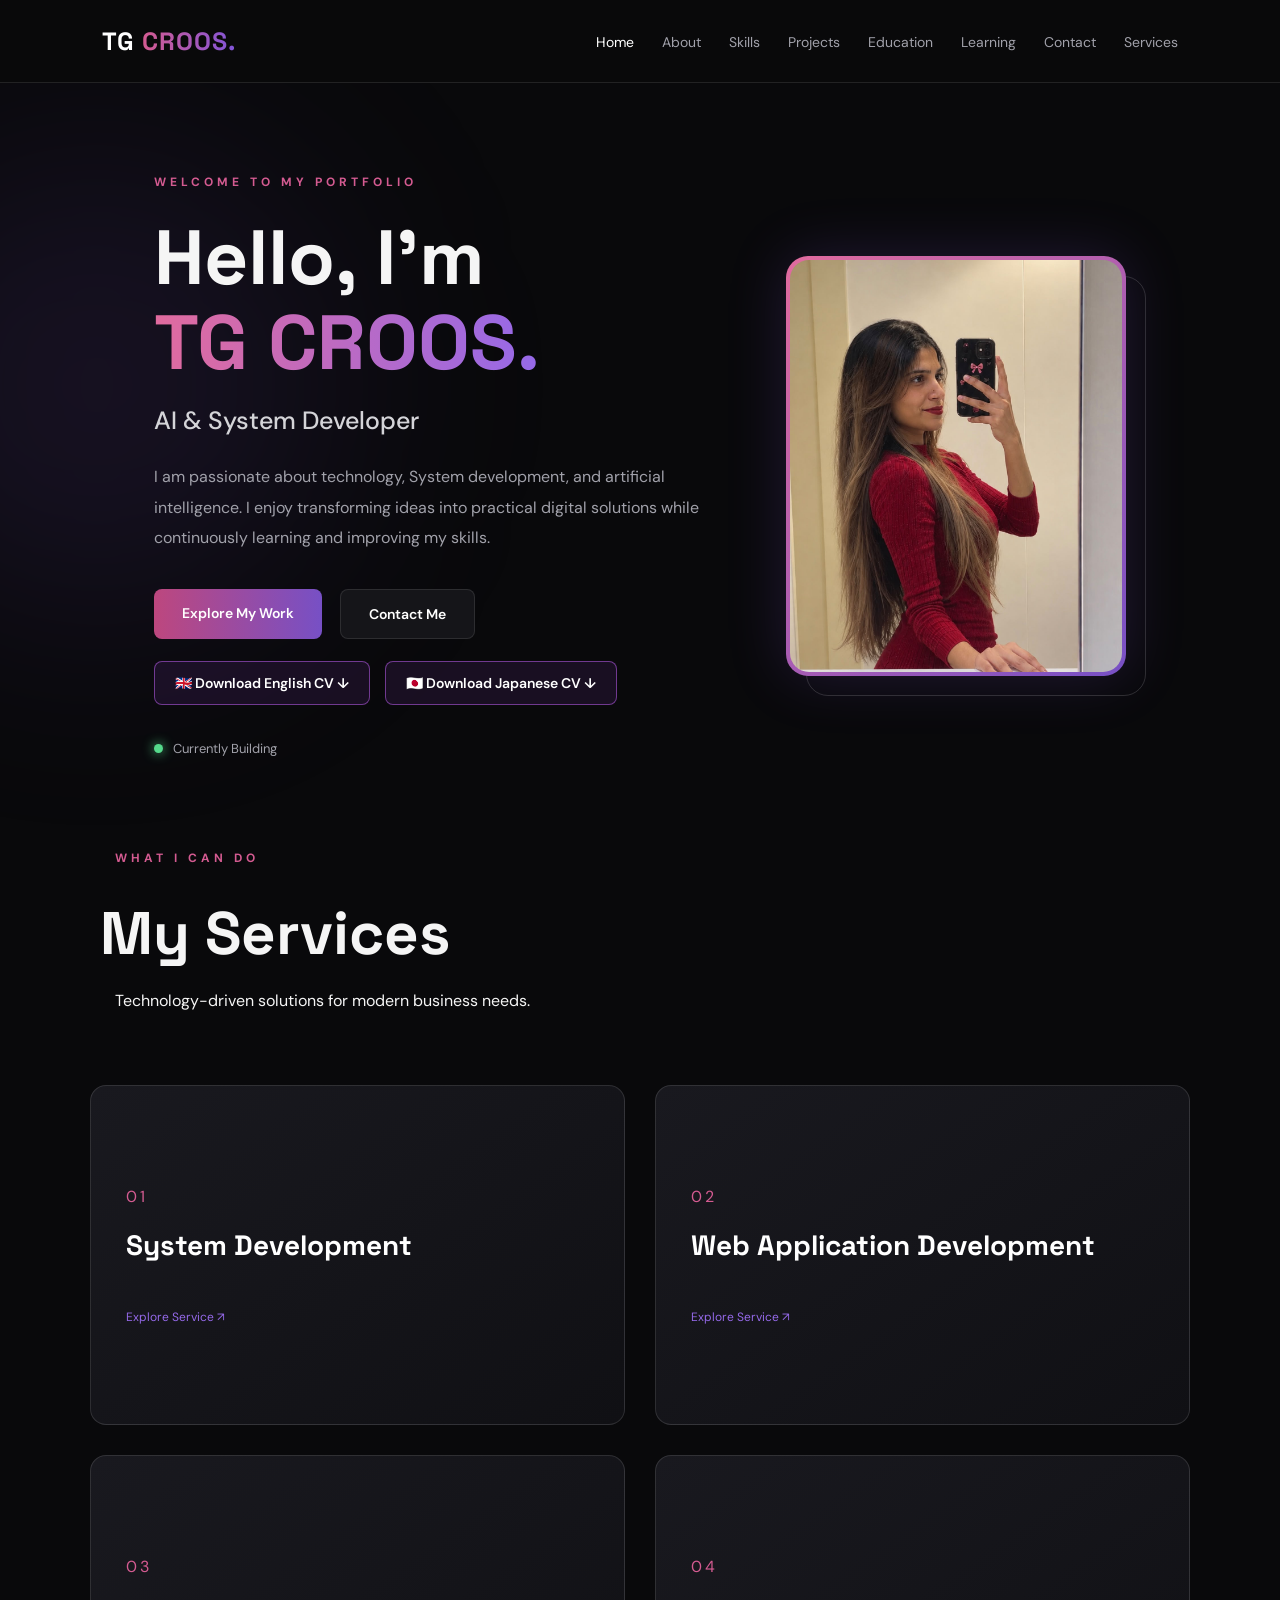
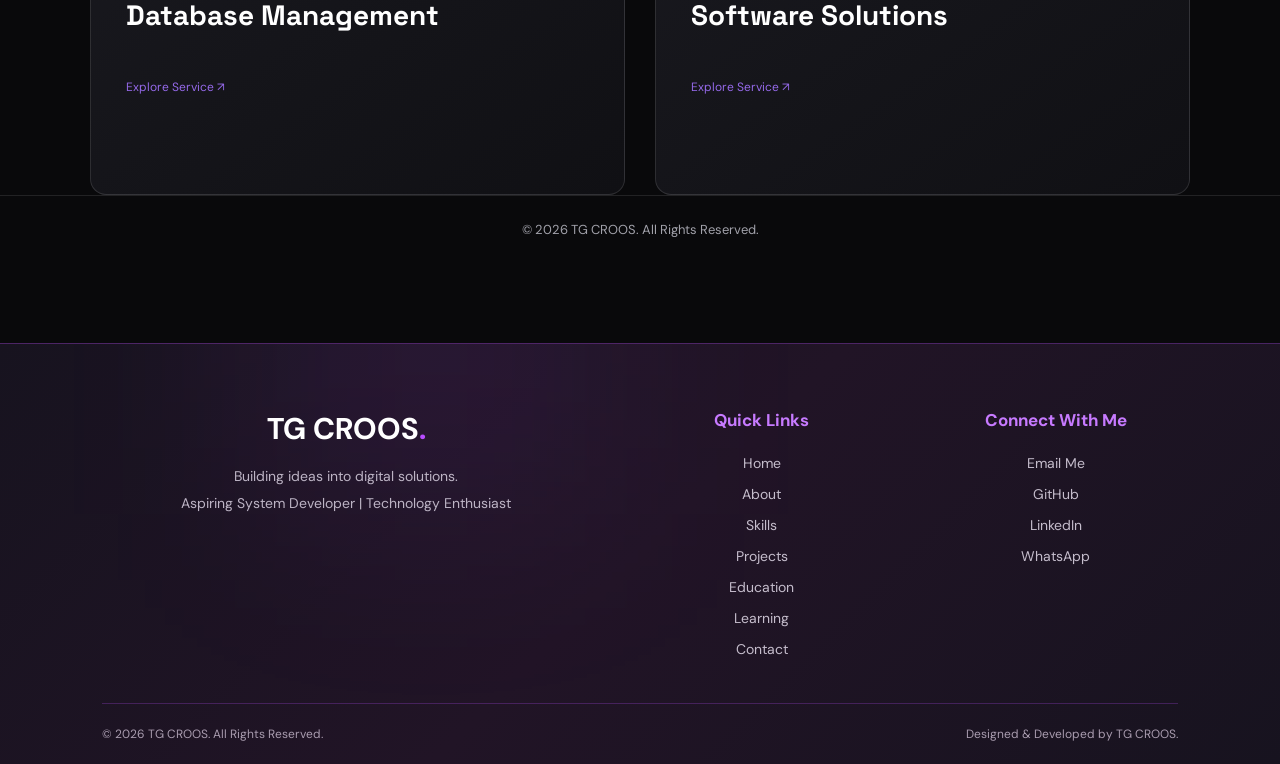
==== index.html @ 1e6d4b97 "Add files via upload" ====
<!DOCTYPE html>
<html lang="en">
<head>
    <meta charset="UTF-8">
    <meta name="viewport" content="width=device-width, initial-scale=1.0">

    <title>TG CROOS | AI & Software Developer</title>

    <link rel="stylesheet" href="style.css">
</head>

<body>

    <!-- Navigation -->
    <header class="header">
        <nav class="navbar">

            <a href="index.html" class="logo">TG <span>CROOS.</span></a>

            <ul class="nav-links">
                <li><a href="index.html" class="active">Home</a></li>
                <li><a href="about.html">About</a></li>
                <li><a href="skills.html">Skills</a></li>
                <li><a href="projects.html">Projects</a></li>
                <li><a href="education.html">Education</a></li>
                <li><a href="certifications.html">Learning</a></li>
                <li><a href="contact.html">Contact</a></li>
                <li><a href="#services">Services</a></li>
            </ul>

        </nav>
    </header>


    <!-- Hero Section -->
    <main>

        <section class="hero">

            <div class="hero-content">

                <p class="hero-label">
                    WELCOME TO MY PORTFOLIO
                </p>

                <h1>
                    Hello, I'm <br>
                    <span>TG CROOS.</span>
                </h1>

                <h2>AI & System Developer</h2>

                <p class="hero-description">
                    I am passionate about technology, System
                    development, and artificial intelligence.
                    I enjoy transforming ideas into practical
                    digital solutions while continuously
                    learning and improving my skills.
                </p>

                <div class="hero-buttons">

    <a href="projects.html" class="btn primary-btn">
        Explore My Work
    </a>

    <a href="contact.html" class="btn secondary-btn">
        Contact Me
    </a>

</div>

<div class="cv-buttons">

    <a href="CV_English.pdf" download="TG_CROOS_English_CV.pdf">
        🇬🇧 Download English CV ↓
    </a>

    <a href="CV_Japanese.pdf" download="TG_CROOS_Japanese_CV.pdf">
        🇯🇵 Download Japanese CV ↓
    </a>

</div>
                <div class="hero-status">
                    <span class="status-dot"></span>
                    Currently Building
                </div>

            </div>


            <div class="hero-image">

                <div class="image-frame">
                    <img src="indexphoto.jpeg" alt="TG CROOS Profile">
                </div>

                <div class="image-decoration"></div>

            </div>

        </section>
        <!-- Services Section -->
<section class="services" id="services">

    <div class="section-heading">
        <p class="hero-label">WHAT I CAN DO</p>
        <h2>My <span>Services</span></h2>
        <p>Technology-driven solutions for modern business needs.</p>
    </div>

    <div class="services-container">

        <div class="service-card">

    <div class="service-card-inner">

        <!-- Front Side -->
        <div class="service-front">
            <span class="service-number">01</span>
            <h3>System Development</h3>
            <span class="flip-hint">Explore Service ↗</span>
        </div>

        <!-- Back Side -->
        <div class="service-back">
            <h3>System Development</h3>

            <p>
                Creating practical software systems
                to simplify business operations and
                improve productivity.
            </p>

            <ul class="service-points">
                <li>Custom System Development</li>
                <li>Business Process Automation</li>
                <li>User-Friendly Interfaces</li>
                <li>Workflow Optimization</li>
            </ul>
        </div>

    </div>

</div>

    <div class="service-card">
        <div class="service-card-inner">

    <!-- Front Side -->
    <div class="service-front">
        <span class="service-number">02</span>
        <h3>Web Application Development</h3>
        <span class="flip-hint">Explore Service ↗</span>
    </div>

    <!-- Back Side -->
    <div class="service-back">
        <h3>Web Application Development</h3>

        <p>
            Building modern and responsive web applications
            that provide smooth user experiences and
            practical digital solutions.
        </p>

        <ul class="service-points">
            <li>Responsive Website Development</li>
            <li>Front-End & Back-End Development</li>
            <li>User Authentication</li>
            <li>Interactive Web Features</li>
        </ul>
    </div>

</div>
    </div>

    <div class="service-card">
        <div class="service-card-inner">

    <!-- Front Side -->
    <div class="service-front">
        <span class="service-number">03</span>
        <h3>Database Management</h3>
        <span class="flip-hint">Explore Service ↗</span>
    </div>

    <!-- Back Side -->
    <div class="service-back">
        <h3>Database Management</h3>

        <p>
            Organizing and managing data efficiently
            to ensure secure storage, easy access,
            and reliable information management.
        </p>

        <ul class="service-points">
            <li>Database Design & Structure</li>
            <li>SQL & Oracle Database</li>
            <li>Data Storage & Retrieval</li>
            <li>Data Management</li>
        </ul>
    </div>

</div>
    </div>

    <div class="service-card">
        <div class="service-card-inner">

    <!-- Front Side -->
    <div class="service-front">
        <span class="service-number">04</span>
        <h3>Software Solutions</h3>
        <span class="flip-hint">Explore Service ↗</span>
    </div>

    <!-- Back Side -->
    <div class="service-back">
        <h3>Software Solutions</h3>

        <p>
            Developing technology-driven solutions
            to solve real-world problems and
            improve business efficiency.
        </p>

        <ul class="service-points">
            <li>Custom Software Solutions</li>
            <li>Problem-Solving Through Programming</li>
            <li>Business-Focused Digital Tools</li>
            <li>Software Improvement & Optimization</li>
        </ul>
    </div>

</div>
    </div>

</div>

</section>
    </main>


    <!-- Footer -->
    <footer>
        <p>© 2026 TG CROOS. All Rights Reserved.</p>
    </footer>


    <script src="script.js"></script>
<footer class="footer">
    <div class="footer-container">

        <div class="footer-brand">
            <h2>TG CROOS<span>.</span></h2>
            <p>Building ideas into digital solutions.</p>
            <p>Aspiring System Developer | Technology Enthusiast</p>
        </div>

        <div class="footer-links">
            <h3>Quick Links</h3>
            <a href="index.html">Home</a>
            <a href="about.html">About</a>
            <a href="skills.html">Skills</a>
            <a href="projects.html">Projects</a>
            <a href="education.html">Education</a>
            <a href="learning.html">Learning</a>
            <a href="contact.html">Contact</a>
        </div>

        <div class="footer-contact">
            <h3>Connect With Me</h3>
            <a href="mailto:tgimhani88@gmail.com">Email Me</a>
            <a href="https://github.com/P2A-THARUSHIKA" target="_blank">GitHub</a>
            <a href="https://www.linkedin.com/in/tharushika-gimhani-279110413/" target="_blank">LinkedIn</a>
            <a href="https://wa.me/819098455620" target="_blank">WhatsApp</a>
        </div>

    </div>

    <div class="footer-bottom">
        <p>© 2026 TG CROOS. All Rights Reserved.</p>
        <p>Designed & Developed by TG CROOS.</p>
    </div>
</footer>
</body>
</html>
---- style.css ----
/* =========================
   TG CROOS - PREMIUM THEME
========================= */

@import url('https://fonts.googleapis.com/css2?family=DM+Sans:wght@400;500;600;700&family=Space+Grotesk:wght@400;500;600;700&display=swap');

* {
    margin: 0;
    padding: 0;
    box-sizing: border-box;
    scroll-behavior: smooth;
}

:root {
    --bg: #09090b;
    --card: #121216;
    --text: #f5f5f5;
    --muted: #a1a1aa;
    --accent: #d45b91;
    --purple: #8155d9;
    --border: rgba(255,255,255,0.1);
}

body {
    font-family: 'DM Sans', sans-serif;
    background: var(--bg);
    color: var(--text);
    overflow-x: hidden;
}

/* NAVIGATION */

.header {
    width: 100%;
    padding: 25px 8%;
    position: relative;
    z-index: 10;
    background: rgba(9,9,11,0.9);
    border-bottom: 1px solid var(--border);
}

.navbar {
    display: flex;
    justify-content: space-between;
    align-items: center;
    gap: 30px;
}

.logo {
    font-family: 'Space Grotesk', sans-serif;
    font-size: 25px;
    font-weight: 700;
    color: white;
    text-decoration: none;
    letter-spacing: 1px;
    white-space: nowrap;
}

.logo span {
    background: linear-gradient(90deg, var(--accent), var(--purple));
    -webkit-background-clip: text;
    color: transparent;
}

.nav-links {
    display: flex;
    align-items: center;
    list-style: none;
    gap: 28px;
}

.nav-links a {
    color: var(--muted);
    text-decoration: none;
    font-size: 14px;
    transition: 0.3s;
}

.nav-links a:hover,
.nav-links a.active {
    color: white;
}

/* HERO SECTION */

.hero {
    min-height: 85vh;
    display: flex;
    justify-content: space-between;
    align-items: center;
    padding: 80px 12%;
    gap: 70px;
    position: relative;
    overflow: hidden;
}

.hero::before {
    content: "";
    position: absolute;
    width: 450px;
    height: 450px;
    background: rgba(129,85,217,0.12);
    filter: blur(120px);
    top: 10%;
    left: -10%;
    border-radius: 50%;
    pointer-events: none;
}

.hero-content {
    max-width: 650px;
    position: relative;
    z-index: 2;
    animation: fadeUp 1s ease;
}

.hero-label {
    color: var(--accent);
    font-size: 12px;
    letter-spacing: 4px;
    margin-bottom: 25px;
    font-weight: 700;
}

.hero h1 {
    font-family: 'Space Grotesk', sans-serif;
    font-size: clamp(50px, 6vw, 85px);
    line-height: 1.1;
    margin-bottom: 20px;
}

.hero h1 span {
    background: linear-gradient(90deg, #e16b9e, #9569e9);
    -webkit-background-clip: text;
    color: transparent;
}

.hero h2 {
    color: #d4d4d8;
    font-size: 25px;
    font-weight: 500;
    margin-bottom: 25px;
}

.hero-description {
    color: var(--muted);
    line-height: 1.9;
    font-size: 16px;
    max-width: 550px;
    margin-bottom: 35px;
}

/* BUTTONS */

.hero-buttons {
    display: flex;
    gap: 18px;
    flex-wrap: wrap;
}

.btn {
    display: inline-block;
    padding: 15px 28px;
    border-radius: 8px;
    text-decoration: none;
    font-weight: 600;
    font-size: 14px;
    transition: 0.3s;
}

.primary-btn {
    color: white;
    background: linear-gradient(90deg, #bd477e, #7750c5);
}

.secondary-btn {
    color: white;
    border: 1px solid var(--border);
    background: #151519;
}

.btn:hover {
    transform: translateY(-5px);
    box-shadow: 0 10px 30px rgba(190,70,140,0.2);
}

/* STATUS */

.hero-status {
    display: flex;
    align-items: center;
    gap: 10px;
    color: var(--muted);
    font-size: 13px;
    margin-top: 35px;
}

.status-dot {
    width: 9px;
    height: 9px;
    border-radius: 50%;
    background: #55d98b;
    box-shadow: 0 0 12px #55d98b;
}

/* PROFILE IMAGE */

.hero-image {
    position: relative;
    flex-shrink: 0;
    animation: fadeUp 1.3s ease;
}

.image-frame {
    width: 340px;
    height: 420px;
    padding: 4px;
    border-radius: 22px;
    background: linear-gradient(135deg, #e16b9e, #7750c5);
    box-shadow: 0 0 60px rgba(129,85,217,0.2);
    position: relative;
    z-index: 2;
}

.image-frame img {
    width: 100%;
    height: 100%;
    object-fit: cover;
    border-radius: 19px;
    display: block;
}

.image-decoration {
    position: absolute;
    width: 100%;
    height: 100%;
    border: 1px solid rgba(255,255,255,0.15);
    border-radius: 22px;
    top: 20px;
    left: 20px;
    z-index: 1;
}

/* FOOTER */

footer {
    text-align: center;
    padding: 25px;
    border-top: 1px solid var(--border);
    color: var(--muted);
    font-size: 13px;
}

/* ANIMATIONS */

@keyframes fadeUp {
    from {
        opacity: 0;
        transform: translateY(30px);
    }

    to {
        opacity: 1;
        transform: translateY(0);
    }
}

/* RESPONSIVE */

@media (max-width: 1050px) {

    .navbar {
        flex-direction: column;
    }

    .nav-links {
        flex-wrap: wrap;
        justify-content: center;
    }

    .hero {
        padding: 70px 7%;
    }

}

@media (max-width: 768px) {

    .hero {
        flex-direction: column-reverse;
        text-align: center;
        padding: 60px 7%;
        gap: 50px;
    }

    .hero-image {
        margin-right: 15px;
    }

    .image-frame {
        width: 250px;
        height: 310px;
    }

    .hero-description {
        margin-left: auto;
        margin-right: auto;
    }

    .hero-buttons {
        justify-content: center;
    }

    .hero-status {
        justify-content: center;
    }

    .hero h1 {
        font-size: 48px;
    }

    .nav-links {
        gap: 15px;
    }

}

/* 3D FLIP SERVICE CARDS */

.service-card {
    height: 260px;
    perspective: 1000px;
    cursor: pointer;
}

.service-card-inner {
    width: 100%;
    height: 100%;
    position: relative;
    transform-style: preserve-3d;
    transition: transform 0.8s ease;
}

.service-card:hover .service-card-inner {
    transform: rotateY(180deg);
}

.service-front,
.service-back {
    position: absolute;
    inset: 0;
    padding: 45px;
    border-radius: 16px;
    border: 1px solid rgba(255,255,255,0.12);
    background: linear-gradient(145deg, #19191f, #101014);
    backface-visibility: hidden;
    -webkit-backface-visibility: hidden;
    display: flex;
    flex-direction: column;
    justify-content: center;
}

.service-front {
    background: linear-gradient(145deg, #19191f, #101014);
}

.service-front h3,
.service-back h3 {
    font-family: 'Space Grotesk', sans-serif;
    font-size: 50px;
    font-weight: 700;
    margin-top: 20px;
    line-height: 1.3;
}

.service-number {
    color: #d45b91;
    letter-spacing: 3px;
}

.flip-hint {
    color: #9569e9;
    font-size: 12px;
    margin-top: 25px;
}

.service-back {
    transform: rotateY(180deg);
    background: linear-gradient(135deg, #351b32, #211b3d);
    border-color: #9569e9;
}

.service-back h3 {
    color: #ffffff;
    margin-top: 0;
    margin-bottom: 15px;
}

.service-back p {
    color: #d1cbd9;
    line-height: 1.8;
    font-size: 14px;
}

.service-card:hover .service-front,
.service-card:hover .service-back {
    border-color: #d45b91;
}

@media (max-width: 768px) {
    .service-card {
        height: 250px;
    }
}

@media (hover: none) {
    .service-card:active .service-card-inner {
        transform: rotateY(180deg);
    }
}

.section-heading h2 {
    font-family: 'Space Grotesk', sans-serif;
    font-size: 60px;
    margin: 15px 0;
}

.services-container {
    display: grid;
    grid-template-columns: repeat(2, minmax(0, 1fr));
    gap: 30px;
    max-width: 1100px;
    margin: 0 auto;
}
.service-front {
    display: flex;
    flex-direction: column;
    justify-content: center;
    align-items: flex-start;
    position: absolute;
    inset: 0;
    padding: 35px;
    z-index: 2;
    visibility: visible;
}

.service-front h3 {
    color: #ffffff;
    font-size: 28px;
    font-weight: 700;
    line-height: 1.3;
    margin: 20px 0;
}

/* Service Card Back Content */

.service-card {
    height: 340px;
}

.service-back {
    padding: 25px;
    overflow: hidden;
}

.service-back h3 {
    font-size: 21px;
    font-weight: 700;
    margin: 0 0 12px;
    line-height: 1.3;
}

.service-back p {
    font-size: 13px;
    line-height: 1.5;
    margin-bottom: 12px;
}

.service-points {
    padding-left: 18px;
    margin: 0;
}

.service-points li {
    font-size: 12px;
    line-height: 1.5;
    margin-bottom: 5px;
}

@media (max-width: 768px) {
    .service-card {
        height: 340px;
    }
}
.section-heading {
    max-width: 900px;
    width: 90%;
    margin-left: auto;
    margin-right: auto;
    padding: 0 25px;
    box-sizing: border-box;
}

.section-heading > p {
    line-height: 1.7;
    padding: 0 15px;
}

.section-heading {
    max-width: 1100px;
    width: 100%;
    padding: 0 10px;
    margin: 0 auto 70px;
    box-sizing: border-box;
}

.section-heading > p {
    margin-bottom: 25px;
    line-height: 1.8;
}

/* ABOUT PAGE */

.about-section {
    padding: 100px 10%;
    min-height: 80vh;
}

.about-content {
    display: grid;
    grid-template-columns: 1.2fr 1fr;
    gap: 50px;
    align-items: center;
    max-width: 1100px;
    margin: 60px auto 0;
}

.about-text h3 {
    font-size: 32px;
    font-weight: 700;
    margin-bottom: 25px;
}

.about-text h3 span {
    background: linear-gradient(90deg, #d45b91, #9569e9);
    -webkit-background-clip: text;
    color: transparent;
}

.about-text p {
    color: var(--muted);
    font-size: 15px;
    line-height: 1.9;
    margin-bottom: 18px;
}

.about-highlight {
    display: grid;
    gap: 20px;
}

.highlight-card {
    padding: 25px;
    background: linear-gradient(145deg, #19191f, #101014);
    border: 1px solid rgba(255,255,255,0.1);
    border-radius: 15px;
    transition: 0.3s;
}

.highlight-card:hover {
    transform: translateX(8px);
    border-color: #d45b91;
}

.highlight-card span {
    color: #d45b91;
    font-size: 14px;
    letter-spacing: 3px;
}

.highlight-card h3 {
    font-size: 21px;
    margin: 12px 0;
}

.highlight-card p {
    color: var(--muted);
    font-size: 14px;
    line-height: 1.7;
}

@media (max-width: 768px) {
    .about-content {
        grid-template-columns: 1fr;
    }

    .about-section {
        padding: 70px 6%;
    }
}
/* ABOUT PROFILE IMAGE */

.about-photo {
    display: flex;
    justify-content: center;
    align-items: center;
}

.about-image-frame {
    width: 350px;
    height: 430px;
    border-radius: 25px;
    overflow: hidden;
    border: 2px solid rgba(212, 91, 145, 0.6);
    box-shadow: 0 0 40px rgba(129, 85, 217, 0.2);
}

.about-image-frame img {
    width: 100%;
    height: 100%;
    object-fit: cover;
    object-position: center;
}
/* MY JOURNEY SECTION */

.journey-section {
    padding: 100px 10%;
    background: #0e0e12;
}

.journey-content {
    max-width: 1000px;
    margin: 60px auto 0;
    display: grid;
    grid-template-columns: repeat(2, 1fr);
    gap: 25px;
}

.journey-card {
    padding: 35px;
    background: linear-gradient(145deg, #19191f, #101014);
    border: 1px solid rgba(255,255,255,0.1);
    border-radius: 18px;
    transition: 0.4s ease;
}

.journey-card:hover {
    transform: translateY(-8px);
    border-color: #d45b91;
    box-shadow: 0 15px 40px rgba(129,85,217,0.15);
}

.journey-card span {
    color: #d45b91;
    font-size: 14px;
    letter-spacing: 3px;
    font-weight: 700;
}

.journey-card h3 {
    font-size: 22px;
    margin: 20px 0 15px;
    color: #ffffff;
}

.journey-card p {
    color: var(--muted);
    font-size: 14px;
    line-height: 1.9;
}

@media (max-width: 768px) {
    .journey-content {
        grid-template-columns: 1fr;
    }

    .journey-section {
        padding: 70px 6%;
    }
}
/* ABOUT HIGHLIGHT CARDS */

.about-highlight {
    display: flex;
    flex-direction: column;
    gap: 22px;
    width: 100%;
}

.highlight-card {
    position: relative;
    width: 100%;
    box-sizing: border-box;
    overflow: hidden;
    padding: 30px;
    border-radius: 18px;
    background: linear-gradient(145deg, #19191f, #101014);
    border: 1px solid rgba(255,255,255,0.1);
    transition: 0.4s ease;
}

/* Spotlight Effect */

.highlight-card::before {
    content: "";
    position: absolute;
    top: -100px;
    left: 50%;
    transform: translateX(-50%);
    width: 250px;
    height: 180px;
    background: radial-gradient(
        ellipse,
        rgba(212, 91, 145, 0.25),
        transparent 70%
    );
    opacity: 0;
    transition: opacity 0.4s ease;
    pointer-events: none;
}

.highlight-card:hover::before {
    opacity: 1;
}

.highlight-card:hover {
    transform: translateY(-5px);
    border-color: #d45b91;
    box-shadow: 0 10px 35px rgba(129, 85, 217, 0.15);
}

/* =================================
   TG CROOS PARTICLE ANIMATION
================================= */

.croos-animation {
    position: relative;
    width: 100%;
    height: 430px;
    margin: 50px auto;
    overflow: hidden;
    background: radial-gradient(
        ellipse at center,
        rgba(100, 35, 150, 0.12),
        transparent 70%
    );
}

#croosCanvas {
    display: block;
    width: 100%;
    height: 100%;
}
/* =====================================
   ABOUT PAGE - TWO COLUMN LAYOUT
===================================== */

.about-content {
    display: grid;
    grid-template-columns: 1.1fr 0.9fr;
    gap: 55px;
    align-items: start;
    max-width: 1200px;
    margin: 60px auto 0;
}

/* LEFT SIDE */

.about-left {
    display: flex;
    flex-direction: column;
    gap: 35px;
    width: 100%;
}

.about-text {
    width: 100%;
}

.about-highlight {
    display: flex;
    flex-direction: column;
    gap: 22px;
    width: 100%;
}

.highlight-card {
    width: 100%;
    box-sizing: border-box;
}

/* RIGHT SIDE */

.about-right {
    display: flex;
    flex-direction: column;
    align-items: center;
    width: 100%;
    gap: 25px;
}

.about-photo {
    width: 100%;
    display: flex;
    justify-content: center;
}

.about-image-frame {
    width: 100%;
    max-width: 420px;
    overflow: hidden;
}

.about-image-frame img {
    width: 100%;
    display: block;
    object-fit: cover;
}

/* PARTICLE ANIMATION */

.croos-animation {
    position: relative;
    width: 100%;
    height: 360px;
    margin: 0;
    overflow: hidden;
    background: radial-gradient(
        ellipse at center,
        rgba(130, 45, 190, 0.15),
        transparent 70%
    );
}

#croosCanvas {
    display: block;
    width: 100%;
    height: 100%;
}

/* RESPONSIVE */

@media (max-width: 900px) {

    .about-content {
        grid-template-columns: 1fr;
        gap: 45px;
    }

    .about-right {
        max-width: 550px;
        margin: 0 auto;
    }

}

/* =====================================
   SKILLS PAGE
===================================== */

.skills-section {
    padding: 100px 8%;
    min-height: 100vh;
}

/* SKILLS GRID */

.skills-grid {
    max-width: 1150px;
    margin: 65px auto 100px;
    display: grid;
    grid-template-columns: repeat(2, 1fr);
    gap: 28px;
}

/* SKILL CARDS */

.skill-card {
    position: relative;
    padding: 38px;
    min-height: 250px;
    background: linear-gradient(145deg, #19191f, #101014);
    border: 1px solid rgba(255,255,255,0.09);
    border-radius: 18px;
    overflow: hidden;
    transition: 0.4s ease;
}

.skill-card::before {
    content: "";
    position: absolute;
    width: 180px;
    height: 180px;
    top: -100px;
    right: -80px;
    background: radial-gradient(
        circle,
        rgba(160, 65, 255, 0.25),
        transparent 70%
    );
    transition: 0.4s ease;
}

.skill-card:hover {
    transform: translateY(-10px);
    border-color: rgba(190, 90, 255, 0.6);
    box-shadow: 0 15px 40px rgba(130, 45, 190, 0.15);
}

.skill-card:hover::before {
    transform: scale(1.8);
}

.skill-number {
    color: #b66aff;
    font-size: 14px;
    font-weight: bold;
}

.skill-card h3 {
    color: #ffffff;
    font-size: 25px;
    margin: 22px 0;
}

.skill-card p {
    color: #aaa;
    line-height: 1.8;
    font-size: 14px;
}

/* SKILL TAGS */

.skill-list {
    display: flex;
    flex-wrap: wrap;
    gap: 10px;
    margin-bottom: 22px;
}

.skill-list span {
    padding: 8px 15px;
    border: 1px solid rgba(180, 100, 255, 0.3);
    border-radius: 30px;
    color: #d7b5ff;
    background: rgba(150, 70, 220, 0.08);
    font-size: 13px;
    transition: 0.3s;
}

.skill-list span:hover {
    background: rgba(150, 70, 220, 0.25);
    border-color: #b66aff;
    transform: translateY(-3px);
}

/* CURRENTLY LEARNING */

.learning-section {
    max-width: 1150px;
    margin: 0 auto;
}

.learning-cards {
    display: grid;
    grid-template-columns: repeat(3, 1fr);
    gap: 25px;
    margin-top: 50px;
}

.learning-card {
    position: relative;
    padding: 30px;
    min-height: 190px;
    background: linear-gradient(145deg, #19191f, #101014);
    border: 1px solid rgba(255,255,255,0.09);
    border-radius: 16px;
    transition: 0.4s ease;
}

.learning-card:hover {
    transform: translateY(-8px);
    border-color: #b66aff;
    box-shadow: 0 12px 35px rgba(150, 60, 220, 0.15);
}

.learning-card > span {
    color: #b66aff;
    font-size: 13px;
}

.learning-card h3 {
    color: white;
    font-size: 23px;
    margin: 20px 0 12px;
}

.learning-card p {
    color: #aaa;
    font-size: 14px;
    line-height: 1.7;
}

.learning-card small {
    display: inline-block;
    margin-top: 18px;
    color: #bd85ff;
    letter-spacing: 2px;
    font-size: 10px;
}

/* RESPONSIVE */

@media (max-width: 850px) {

    .skills-grid {
        grid-template-columns: 1fr;
    }

    .learning-cards {
        grid-template-columns: 1fr;
    }

}

@media (max-width: 500px) {

    .skills-section {
        padding: 70px 5%;
    }

    .skill-card {
        padding: 25px;
    }

    .skill-card h3 {
        font-size: 21px;
    }

}

/* PROJECTS PAGE */

.projects-section {
    max-width: 1200px;
    margin: 100px auto 80px;
    padding: 0 25px;
}

.projects-heading {
    text-align: center;
    margin-bottom: 65px;
}

.projects-heading span {
    color: #c084fc;
    letter-spacing: 4px;
    font-size: 13px;
    font-weight: 600;
}

.projects-heading h1 {
    font-size: 48px;
    margin: 15px 0;
    color: #fff;
}

.projects-heading p {
    color: #aaa;
    font-size: 16px;
    line-height: 1.8;
}

.projects-grid {
    display: grid;
    grid-template-columns: repeat(2, 1fr);
    gap: 28px;
}

.project-card {
    position: relative;
    padding: 35px;
    background: linear-gradient(145deg, #191919, #101010);
    border: 1px solid rgba(192, 132, 252, 0.2);
    border-radius: 18px;
    transition: 0.4s ease;
    overflow: hidden;
}

.project-card:hover {
    transform: translateY(-8px);
    border-color: #c084fc;
    box-shadow: 0 15px 35px rgba(150, 60, 220, 0.15);
}

.project-number {
    font-size: 42px;
    font-weight: 800;
    color: rgba(192, 132, 252, 0.25);
    margin-bottom: 20px;
}

.project-type {
    color: #c084fc;
    font-size: 11px;
    letter-spacing: 2px;
    font-weight: 600;
}

.project-content h2 {
    color: #fff;
    font-size: 25px;
    margin: 15px 0;
}

.project-content p {
    color: #aaa;
    font-size: 14px;
    line-height: 1.9;
    margin-bottom: 25px;
}

.project-tech {
    display: flex;
    flex-wrap: wrap;
    gap: 9px;
}

.project-tech span {
    padding: 7px 13px;
    background: rgba(192, 132, 252, 0.1);
    border: 1px solid rgba(192, 132, 252, 0.2);
    border-radius: 20px;
    color: #d8b4fe;
    font-size: 12px;
}

.project-status {
    margin-top: 25px;
    padding-top: 18px;
    border-top: 1px solid #333;
    color: #c084fc;
    font-size: 12px;
    letter-spacing: 1px;
}

@media (max-width: 768px) {
    .projects-grid {
        grid-template-columns: 1fr;
    }

    .projects-heading h1 {
        font-size: 36px;
    }
}
/* EDUCATION PAGE */

.education-section {
    max-width: 1000px;
    margin: 100px auto 80px;
    padding: 0 25px;
}

.education-heading {
    text-align: center;
    margin-bottom: 70px;
}

.education-heading span {
    color: #c084fc;
    font-size: 13px;
    letter-spacing: 4px;
    font-weight: 600;
}

.education-heading h1 {
    color: #fff;
    font-size: 48px;
    margin: 15px 0;
}

.education-heading p {
    color: #aaa;
    line-height: 1.8;
}

.education-timeline {
    display: flex;
    flex-direction: column;
    gap: 25px;
}

.education-card {
    display: flex;
    gap: 30px;
    padding: 35px;
    background: linear-gradient(145deg, #191919, #101010);
    border: 1px solid rgba(192, 132, 252, 0.2);
    border-radius: 18px;
    transition: 0.4s ease;
}

.education-card:hover {
    transform: translateX(8px);
    border-color: #c084fc;
    box-shadow: 0 12px 30px rgba(150, 60, 220, 0.13);
}

.education-number {
    font-size: 38px;
    font-weight: 800;
    color: rgba(192, 132, 252, 0.4);
    min-width: 65px;
}

.education-period {
    color: #c084fc;
    font-size: 13px;
    letter-spacing: 2px;
}

.education-info h2 {
    color: #fff;
    font-size: 23px;
    margin: 12px 0;
}

.education-info h3 {
    color: #d8b4fe;
    font-size: 15px;
    font-weight: 500;
    margin-bottom: 15px;
}

.education-info p {
    color: #aaa;
    font-size: 14px;
    line-height: 1.9;
}

.education-location {
    display: inline-block;
    margin-top: 18px;
    color: #c084fc;
    font-size: 13px;
}

.current-education {
    border-color: rgba(192, 132, 252, 0.55);
    background: linear-gradient(145deg, #21172b, #111);
}

.current-badge {
    display: inline-block;
    margin-left: 15px;
    padding: 6px 12px;
    border-radius: 20px;
    background: rgba(192, 132, 252, 0.15);
    color: #d8b4fe;
    font-size: 10px;
    letter-spacing: 1px;
}

@media (max-width: 600px) {
    .education-heading h1 {
        font-size: 36px;
    }

    .education-card {
        padding: 22px;
        gap: 15px;
    }

    .education-number {
        font-size: 27px;
        min-width: 40px;
    }

    .education-info h2 {
        font-size: 19px;
    }

    .current-badge {
        margin: 12px 0 0;
    }
}
/* Additional Qualifications */

.qualifications-section {
    width: 100%;
    margin-top: 70px;
    padding: 40px 0;
}

.qualifications-heading {
    text-align: center;
    margin-bottom: 40px;
}

.qualifications-heading span {
    color: #b84cff;
    font-size: 13px;
    letter-spacing: 3px;
}

.qualifications-heading h2 {
    font-size: 32px;
    margin: 12px 0;
    color: #ffffff;
}

.qualifications-heading p {
    color: #aaa;
    font-size: 14px;
}

.qualifications-grid {
    display: grid;
    grid-template-columns: repeat(2, 1fr);
    gap: 25px;
}

.qualification-card {
    background: #171717;
    border: 1px solid #333;
    border-radius: 15px;
    padding: 28px;
    transition: 0.3s ease;
}

.qualification-card:hover {
    transform: translateY(-7px);
    border-color: #b84cff;
    box-shadow: 0 8px 25px rgba(184, 76, 255, 0.15);
}

.qualification-number {
    color: #b84cff;
    font-size: 14px;
}

.qualification-card h3 {
    color: #fff;
    font-size: 20px;
    margin: 15px 0 8px;
}

.qualification-card p {
    color: #aaa;
    font-size: 14px;
}

.qualification-status {
    display: inline-block;
    margin-top: 18px;
    padding: 7px 14px;
    border-radius: 20px;
    font-size: 12px;
}

.qualification-status.completed {
    color: #7dffb0;
    background: rgba(50, 200, 120, 0.12);
}

.qualification-status.discontinued {
    color: #ffc76b;
    background: rgba(255, 190, 70, 0.12);
}

@media (max-width: 768px) {
    .qualifications-grid {
        grid-template-columns: 1fr;
    }
}

/* Learning Page */

.learning-section {
    width: 85%;
    max-width: 1200px;
    margin: 100px auto;
}

.learning-heading {
    text-align: center;
    margin-bottom: 55px;
}

.learning-heading span {
    color: #b84cff;
    font-size: 13px;
    letter-spacing: 3px;
}

.learning-heading h1 {
    color: #fff;
    font-size: 42px;
    margin: 15px 0;
}

.learning-heading p {
    color: #aaa;
    font-size: 15px;
}

.learning-grid {
    display: grid;
    grid-template-columns: repeat(2, 1fr);
    gap: 25px;
}

.learning-card {
    background: #171717;
    border: 1px solid #333;
    border-radius: 15px;
    padding: 30px;
    transition: 0.3s ease;
}

.learning-card:hover {
    transform: translateY(-7px);
    border-color: #b84cff;
    box-shadow: 0 8px 25px rgba(184, 76, 255, 0.15);
}

.learning-number {
    color: #b84cff;
    font-size: 14px;
}

.learning-card h2 {
    color: #fff;
    font-size: 22px;
    margin: 18px 0 12px;
}

.learning-card p {
    color: #aaa;
    font-size: 14px;
    line-height: 1.7;
}

.learning-status {
    display: inline-block;
    margin-top: 20px;
    padding: 8px 15px;
    border-radius: 20px;
    color: #7dffb0;
    background: rgba(50, 200, 120, 0.12);
    font-size: 12px;
}

@media (max-width: 768px) {
    .learning-grid {
        grid-template-columns: 1fr;
    }

    .learning-heading h1 {
        font-size: 32px;
    }
}
/* Learning Card Points */

.learning-card ul {
    list-style: none;
    margin-top: 20px;
    padding: 0;
}

.learning-card ul li {
    color: #c5c5c5;
    font-size: 14px;
    padding: 9px 0 9px 22px;
    position: relative;
    border-bottom: 1px solid #292929;
}

.learning-card ul li::before {
    content: "▹";
    color: #b84cff;
    position: absolute;
    left: 0;
    font-size: 17px;
}

.learning-card ul li:last-child {
    border-bottom: none;
}

.learning-card ul li:hover {
    color: #ffffff;
    transform: translateX(5px);
    transition: 0.3s;
}

/* Contact Page */

.contact-section {
    width: 85%;
    max-width: 1200px;
    margin: 100px auto;
}

.contact-heading {
    text-align: center;
    margin-bottom: 55px;
}

.contact-heading span {
    color: #b84cff;
    font-size: 13px;
    letter-spacing: 3px;
}

.contact-heading h1 {
    color: #fff;
    font-size: 42px;
    margin: 15px 0;
}

.contact-heading p {
    color: #aaa;
    font-size: 15px;
}

.contact-container {
    display: grid;
    grid-template-columns: 1fr 1.2fr;
    gap: 35px;
}

.contact-info,
.contact-form {
    background: #171717;
    border: 1px solid #333;
    border-radius: 18px;
    padding: 35px;
}

.contact-info h2,
.contact-form h2 {
    color: #fff;
    font-size: 24px;
    margin-bottom: 20px;
}

.contact-info > p {
    color: #aaa;
    line-height: 1.8;
    margin-bottom: 30px;
}

.contact-item {
    margin-bottom: 25px;
}

.contact-item span {
    display: block;
    color: #b84cff;
    font-size: 13px;
    margin-bottom: 8px;
}

.contact-item a,
.contact-item p {
    color: #ddd;
    text-decoration: none;
    font-size: 15px;
}

.contact-item a:hover {
    color: #b84cff;
}

.contact-form form {
    display: flex;
    flex-direction: column;
    gap: 18px;
}

.contact-form input,
.contact-form textarea {
    width: 100%;
    padding: 15px;
    background: #222;
    border: 1px solid #383838;
    border-radius: 8px;
    color: #fff;
    font-size: 14px;
    outline: none;
}

.contact-form input:focus,
.contact-form textarea:focus {
    border-color: #b84cff;
}

.contact-form textarea {
    resize: vertical;
}

.contact-form button {
    padding: 14px;
    background: linear-gradient(90deg, #b84cff, #713cff);
    border: none;
    border-radius: 8px;
    color: #fff;
    font-size: 15px;
    font-weight: bold;
    cursor: pointer;
    transition: 0.3s;
}

.contact-form button:hover {
    transform: translateY(-3px);
    box-shadow: 0 5px 20px rgba(184, 76, 255, 0.3);
}

@media (max-width: 768px) {
    .contact-container {
        grid-template-columns: 1fr;
    }

    .contact-heading h1 {
        font-size: 32px;
    }
}
/* Success Popup */

.success-popup {
    position: fixed;
    top: 0;
    left: 0;
    width: 100%;
    height: 100%;
    background: rgba(0, 0, 0, 0.85);
    display: flex;
    justify-content: center;
    align-items: center;
    z-index: 9999;
    opacity: 0;
    visibility: hidden;
    transition: 0.4s ease;
}

.success-popup.active {
    opacity: 1;
    visibility: visible;
}

.success-popup-content {
    background: #181818;
    padding: 40px;
    border-radius: 15px;
    text-align: center;
    max-width: 400px;
    width: 90%;
    border: 1px solid #b84cff;
    transform: scale(0.7);
    transition: 0.4s ease;
}

.success-popup.active .success-popup-content {
    transform: scale(1);
}

.success-icon {
    width: 65px;
    height: 65px;
    background: linear-gradient(135deg, #b84cff, #ff416c);
    color: white;
    font-size: 35px;
    border-radius: 50%;
    display: flex;
    justify-content: center;
    align-items: center;
    margin: 0 auto 20px;
}

.success-popup-content h2 {
    color: white;
    margin-bottom: 12px;
}

.success-popup-content p {
    color: #bbbbbb;
    line-height: 1.6;
    margin-bottom: 25px;
}

.success-popup-content button {
    padding: 12px 30px;
    background: linear-gradient(135deg, #b84cff, #ff416c);
    color: white;
    border: none;
    border-radius: 25px;
    cursor: pointer;
    font-size: 14px;
    transition: 0.3s;
}

.success-popup-content button:hover {
    transform: translateY(-3px);
    box-shadow: 0 5px 20px rgba(184, 76, 255, 0.4);
}
/* FOOTER SECTION */

.footer {
    background: linear-gradient(135deg, #17131f, #211426, #17131f);
    padding: 65px 8% 22px;
    margin-top: 80px;
    border-top: 1px solid rgba(184, 76, 255, 0.3);
    position: relative;
    overflow: hidden;
}

.footer::before {
    content: "";
    position: absolute;
    width: 350px;
    height: 350px;
    background: rgba(184, 76, 255, 0.08);
    filter: blur(100px);
    top: -180px;
    left: 20%;
    pointer-events: none;
}

.footer-container {
    display: grid;
    grid-template-columns: 2fr 1fr 1fr;
    gap: 50px;
    max-width: 1200px;
    margin: auto;
    position: relative;
    z-index: 1;
}

.footer-brand h2 {
    color: #ffffff;
    font-size: 30px;
    margin-bottom: 15px;
}

.footer-brand h2 span {
    color: #b84cff;
}

.footer-brand p {
    color: #bdb4c5;
    font-size: 14px;
    line-height: 1.9;
}

.footer-links,
.footer-contact {
    display: flex;
    flex-direction: column;
    gap: 13px;
}

.footer-links h3,
.footer-contact h3 {
    color: #c77aff;
    font-size: 17px;
    margin-bottom: 10px;
}

.footer-links a,
.footer-contact a {
    color: #c5bdcc;
    text-decoration: none;
    font-size: 14px;
    transition: 0.3s ease;
}

.footer-links a:hover,
.footer-contact a:hover {
    color: #ffffff;
    transform: translateX(6px);
    text-shadow: 0 0 12px rgba(184, 76, 255, 0.7);
}

.footer-bottom {
    border-top: 1px solid rgba(184, 76, 255, 0.25);
    margin-top: 45px;
    padding-top: 22px;
    display: flex;
    justify-content: space-between;
    gap: 15px;
    flex-wrap: wrap;
    position: relative;
    z-index: 1;
}

.footer-bottom p {
    color: #a99caf;
    font-size: 12px;
}

@media (max-width: 768px) {
    .footer-container {
        grid-template-columns: 1fr 1fr;
        gap: 35px;
    }

    .footer-brand {
        grid-column: 1 / -1;
    }

    .footer-bottom {
        flex-direction: column;
        text-align: center;
    }
}

@media (max-width: 480px) {
    .footer-container {
        grid-template-columns: 1fr;
    }

    .footer-brand {
        grid-column: auto;
    }
}
/* MOBILE SERVICE CARDS FIX */

@media (max-width: 768px) {

    .services-container {
        grid-template-columns: 1fr;
        max-width: 420px;
        width: 100%;
        padding: 0 15px;
        gap: 22px;
        box-sizing: border-box;
    }

    .service-card {
        width: 100%;
        height: 300px;
        box-sizing: border-box;
    }

    .service-front,
    .service-back {
        padding: 25px;
        box-sizing: border-box;
        width: 100%;
    }

    .service-front h3 {
        font-size: 25px;
        line-height: 1.3;
        overflow-wrap: break-word;
    }

    .service-back h3 {
        font-size: 20px;
    }

    .service-back p {
        font-size: 13px;
    }

    .service-points li {
        font-size: 12px;
    }

    .section-heading h2 {
        font-size: 36px;
    }
}

/* medITrail PROJECT POPUP */

.project-popup {
    position: fixed;
    inset: 0;
    background: rgba(0, 0, 0, 0.85);
    display: flex;
    justify-content: center;
    align-items: center;
    z-index: 9999;
    opacity: 0;
    visibility: hidden;
    transition: 0.4s ease;
    padding: 20px;
    box-sizing: border-box;
}

.project-popup.active {
    opacity: 1;
    visibility: visible;
}

.project-popup-content {
    position: relative;
    background: linear-gradient(145deg, #19191f, #211b3d);
    border: 1px solid #9569e9;
    border-radius: 20px;
    padding: 40px;
    width: 100%;
    max-width: 550px;
    max-height: 85vh;
    overflow-y: auto;
    transform: scale(0.8);
    transition: 0.4s ease;
}

.project-popup.active .project-popup-content {
    transform: scale(1);
}

.project-popup-content h2 {
    font-size: 32px;
    color: #ffffff;
    margin: 18px 0;
}

.project-popup-content h3 {
    color: #c77aff;
    margin: 25px 0 12px;
}

.project-popup-content p,
.project-popup-content li {
    color: #d1cbd9;
    line-height: 1.8;
}

.project-popup-content ul {
    padding-left: 22px;
}

.popup-close {
    position: absolute;
    top: 15px;
    right: 20px;
    background: none;
    border: none;
    color: #ffffff;
    font-size: 30px;
    cursor: pointer;
}

.popup-close:hover {
    color: #d45b91;
}

@media (max-width: 600px) {
    .project-popup-content {
        padding: 30px 22px;
    }

    .project-popup-content h2 {
        font-size: 26px;
    }
}
/* =========================
   CV DOWNLOAD BUTTONS
========================= */

.contact-item a {
    display: inline-block;
    margin-top: 8px;
    margin-right: 10px;
    padding: 10px 16px;
    border: 1px solid rgba(220, 100, 255, 0.5);
    border-radius: 8px;
    background: linear-gradient(135deg, #a855f7, #ec4899);
    color: #ffffff;
    text-decoration: none;
    font-size: 13px;
    font-weight: 600;
    transition: all 0.3s ease;
}

.contact-item a:hover {
    transform: translateY(-3px);
    box-shadow: 0 6px 20px rgba(200, 80, 255, 0.3);
    background: linear-gradient(135deg, #ec4899, #a855f7);
}
/* CV DOWNLOAD BUTTONS */

.cv-buttons {
    display: flex;
    gap: 15px;
    margin-top: 22px;
    flex-wrap: wrap;
}

.cv-buttons a {
    display: inline-flex;
    align-items: center;
    justify-content: center;
    padding: 12px 20px;
    border: 1px solid rgba(200, 100, 255, 0.5);
    border-radius: 8px;
    background: rgba(150, 70, 200, 0.12);
    color: #ffffff;
    text-decoration: none;
    font-size: 14px;
    font-weight: 600;
    transition: 0.3s ease;
}

.cv-buttons a:hover {
    background: linear-gradient(135deg, #a855f7, #ec4899);
    transform: translateY(-3px);
    box-shadow: 0 5px 18px rgba(200, 80, 255, 0.25);
}

@media (max-width: 600px) {
    .cv-buttons {
        flex-direction: column;
        align-items: flex-start;
    }
}
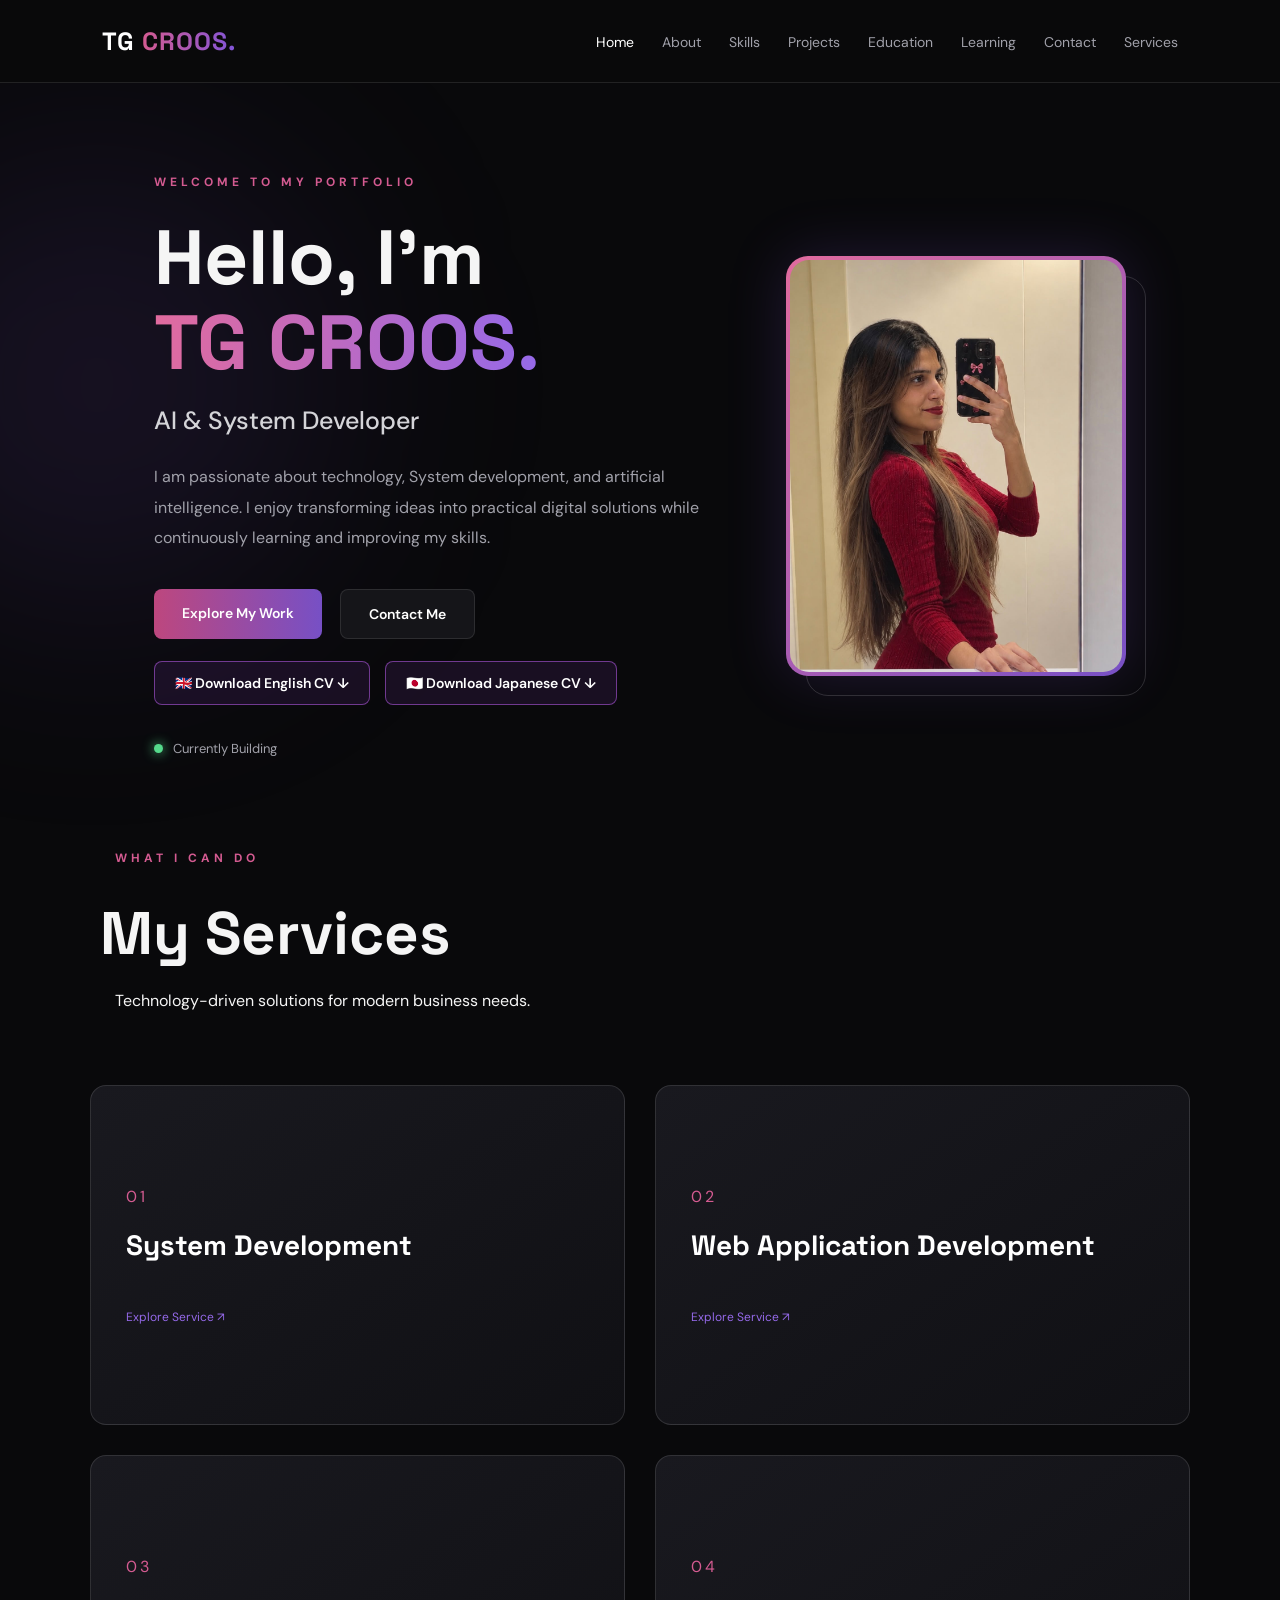
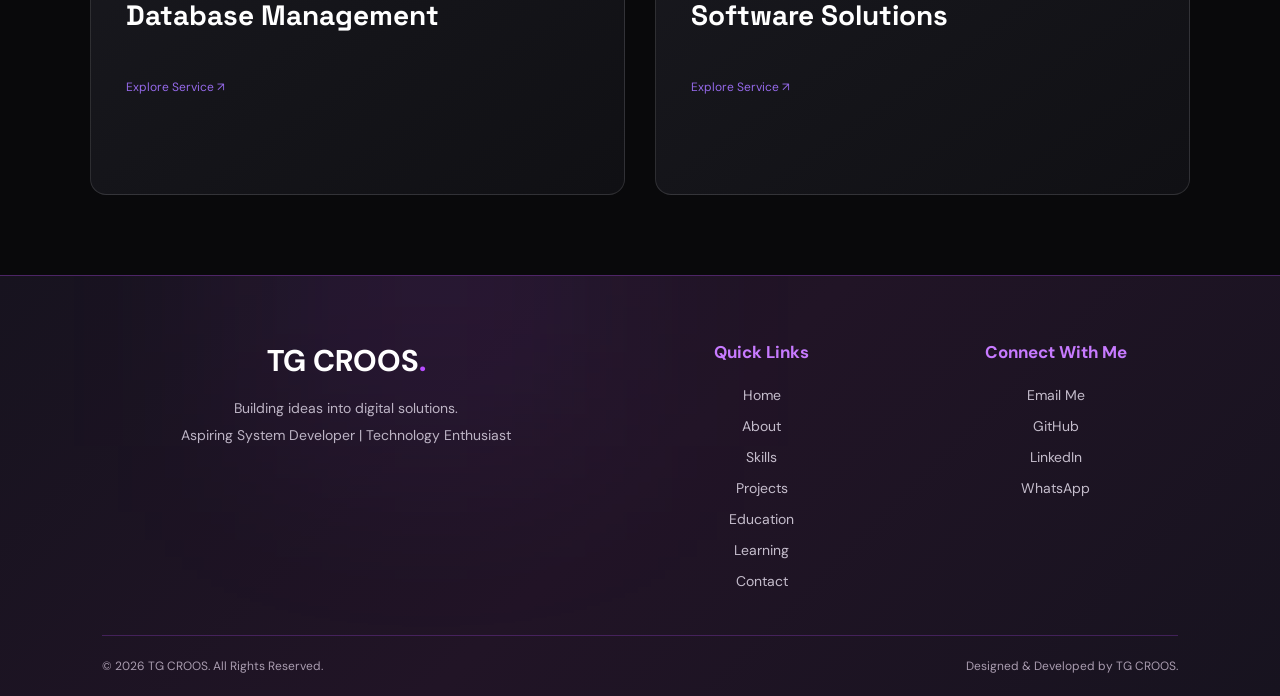
==== commit 569712ec: "Add files via upload" ====
--- a/index.html
+++ b/index.html
@@ -242,13 +242,6 @@
 </section>
     </main>
 
-
-    <!-- Footer -->
-    <footer>
-        <p>© 2026 TG CROOS. All Rights Reserved.</p>
-    </footer>
-
-
     <script src="script.js"></script>
 <footer class="footer">
     <div class="footer-container">
--- a/style.css
+++ b/style.css
@@ -2017,4 +2017,97 @@
         flex-direction: column;
         align-items: flex-start;
     }
-}+}
+/* ===== MOBILE SERVICE CARD FLIP FIX ===== */
+
+.service-card-inner {
+    position: relative;
+    width: 100%;
+    height: 100%;
+    transform-style: preserve-3d;
+    -webkit-transform-style: preserve-3d;
+    transition: transform 0.7s ease;
+    -webkit-transition: -webkit-transform 0.7s ease;
+}
+
+.service-front,
+.service-back {
+    position: absolute;
+    inset: 0;
+    -webkit-backface-visibility: hidden;
+    backface-visibility: hidden;
+}
+
+.service-back {
+    transform: rotateY(180deg);
+    -webkit-transform: rotateY(180deg);
+}
+
+@media (hover: hover) and (pointer: fine) {
+    .service-card:hover .service-card-inner {
+        transform: rotateY(180deg);
+        -webkit-transform: rotateY(180deg);
+    }
+}
+
+@media (hover: none), (pointer: coarse) {
+    .service-card {
+        cursor: pointer;
+        -webkit-tap-highlight-color: transparent;
+    }
+
+    .service-card:hover .service-card-inner {
+        transform: none !important;
+        -webkit-transform: none !important;
+    }
+
+    .service-card.flipped .service-card-inner {
+        transform: rotateY(180deg) !important;
+        -webkit-transform: rotateY(180deg) !important;
+    }
+}
+/* ===== IPHONE SAFARI SERVICE FLIP FIX ===== */
+
+.service-card {
+    perspective: 1000px;
+    -webkit-perspective: 1000px;
+    cursor: pointer;
+}
+
+.service-card-inner {
+    transform-style: preserve-3d;
+    -webkit-transform-style: preserve-3d;
+    transition: transform 0.8s ease;
+    -webkit-transition: -webkit-transform 0.8s ease;
+}
+
+.service-front,
+.service-back {
+    -webkit-backface-visibility: hidden;
+    backface-visibility: hidden;
+}
+
+.service-back {
+    transform: rotateY(180deg);
+    -webkit-transform: rotateY(180deg);
+}
+
+.service-card.flipped .service-card-inner {
+    transform: rotateY(180deg) !important;
+    -webkit-transform: rotateY(180deg) !important;
+}
+
+/* Prevent hover conflict on touch devices */
+@media (hover: none), (pointer: coarse) {
+
+    .service-card:hover .service-card-inner {
+        transform: none;
+        -webkit-transform: none;
+    }
+
+    .service-card.flipped .service-card-inner {
+        transform: rotateY(180deg) !important;
+        -webkit-transform: rotateY(180deg) !important;
+    }
+
+}
